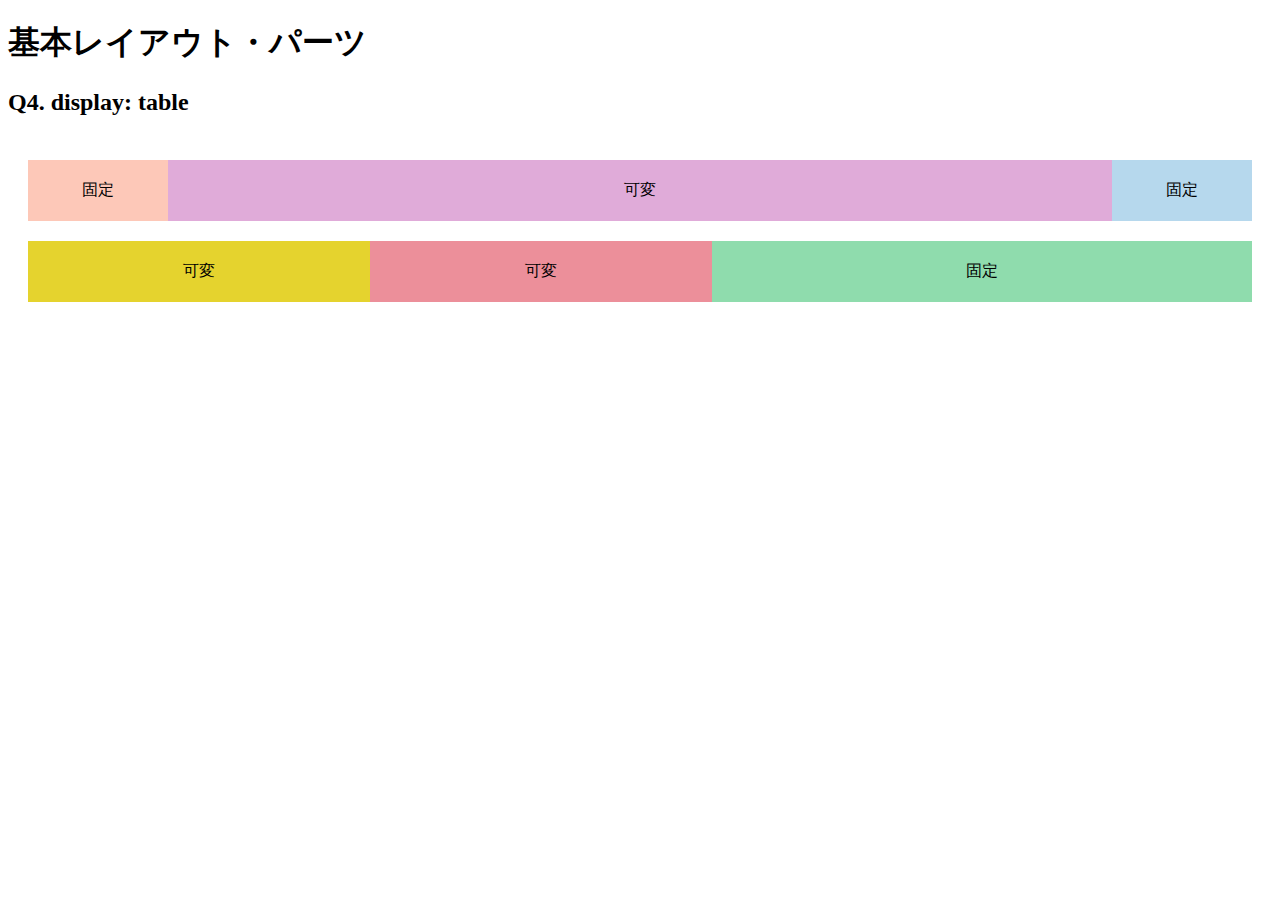
==== layout_parts/q4/index.html @ 235e71d5 "q1~10 解答記入" ====
<!DOCTYPE html>
<html>
  <head>
    <meta charset="utf-8">
    <meta http-equiv="X-UA-Compatible" content="IE=edge">
    <meta name="viewport" content="width=device-width, initial-scale=1.0, maximum-scale=1.0, user-scalable=no">
    <meta name="format-detection" content="telephone=no">
    <title>基本レイアウト・パーツ</title>
    <link rel="stylesheet" href="http://gizumo-inc.github.io/sample/front-lesson/layout_parts_new/assets/css/reset.css">
    <link rel="stylesheet" href="http://gizumo-inc.github.io/sample/front-lesson/layout_parts_new/assets/css/base.css">
    <link rel="stylesheet" href="css/style.css">
  </head>
  <body>
    <div class="wrapper">
      <h1 class="title">基本レイアウト・パーツ</h1>
      <h2 class="headline">
        <p class="headline__text">Q4. display: table</p>
      </h2>
      <div class="box">
        <!--
             Webサイトを作る際、「メインコンテンツはウィンドウの横幅に応じて伸縮するけれどサイドバーは常に固定値」といったようなレイアウトをすることが多々あります。
             そのようなときに、ウィンドウサイズに対して固定のものと可変のものを横に並べるやり方がわからないとレイアウトができません。
             display: tableを使うことで実現することができるのでやってみましょう。
             固定と書いてあるdivはウィンドウサイズが変わっても横幅が変化せず、可変と書いてあるdivはウィンドウサイズの変化に合わせて横幅が変化するようにスタイルをあてます。

             今回もHTMLは記述してあるので、新たにclassを付与してスタイルをあててください。
             .q4のdivにスタイルを当てる場合は、.q4に当てるのではなく新たにclassを付与してスタイルをあててください。

             ■この問題で使う大事なプロパティ
             ・display: table
             ・display: table-cell
        -->
        <!-- 回答はクラスq4の要素の中に書いてね -->
        <!-- すでについてるクラスにはstyleを指定しない。styleをつける場合は自分で新たにクラスをつけること -->
        <!-- 新たにタグは追加しなくてもできます。 -->
        <div class="q4">
            <div class="table">
              <div class="table__cell is-pink">固定</div>
              <div class="table__cell is-purple">可変</div>
              <div class="table__cell is-blue">固定</div>
            </div>
          
            <div class="table">
              <div class="table__cell is-yellow">可変</div>
              <div class="table__cell is-red">可変</div>
              <div class="table__cell is-green">固定</div>
            </div>
        </div>
        <!-- 回答はクラスq4の要素の中に書いてね -->
      </div>
    </div>
  </body>
</html>
---- layout_parts/q4/css/style.css ----
@charset "UTF-8";

.table__cell.is-pink{
  width: 100px;
  background-color: #fdc8b8;
}
.table__cell.is-purple{
  background-color: #e0abd9;
}
.table__cell.is-blue{
  width: 100px;
  background-color: #b6d8ed;
}
.table__cell.is-yellow{
  background-color: #e5d32e;
}
.table__cell.is-red{
  background-color: #ec8f9a;
}
.table__cell.is-green{
  width: 500px;
  background-color: #8fdcad;
}
.table__cell{
  display: table-cell;
  padding: 20px;
  text-align: center;
}
.table{
  display: table;
  width: 100%;
  margin-top: 20px;
}
.q4{
  padding: 20px;
}
.table:first-child{
  margin-top: 0;
}

/* 回答はここに書いてね */

/* 回答はここに書いてね */
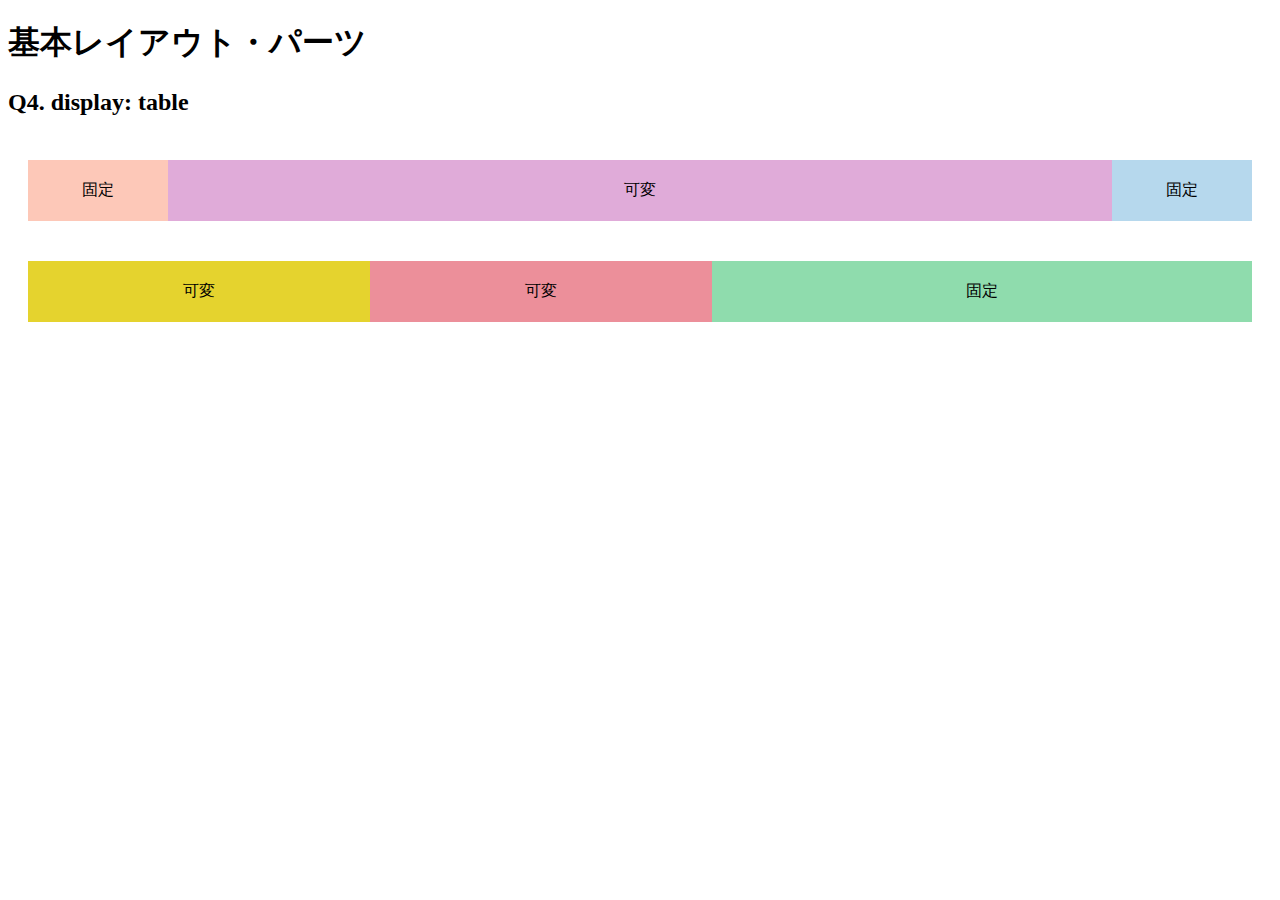
==== commit 133cf8ba: "q2...q２クラスを残したまま、メインのクラスを追加 q3...28.29.30行目の削除　8.31行目の統合　 q4...q2と同じ修正 q5...q2と同じ修正 q6...78行目の削除　 q7" ====
--- a/layout_parts/q4/index.html
+++ b/layout_parts/q4/index.html
@@ -34,17 +34,20 @@
         <!-- すでについてるクラスにはstyleを指定しない。styleをつける場合は自分で新たにクラスをつけること -->
         <!-- 新たにタグは追加しなくてもできます。 -->
         <div class="q4">
+          <div class="q4-box">
             <div class="table">
               <div class="table__cell is-pink">固定</div>
               <div class="table__cell is-purple">可変</div>
               <div class="table__cell is-blue">固定</div>
             </div>
-          
+          </div>
+          <div class="q4-box">
             <div class="table">
               <div class="table__cell is-yellow">可変</div>
               <div class="table__cell is-red">可変</div>
               <div class="table__cell is-green">固定</div>
             </div>
+          </div>
         </div>
         <!-- 回答はクラスq4の要素の中に書いてね -->
       </div>
--- a/layout_parts/q4/css/style.css
+++ b/layout_parts/q4/css/style.css
@@ -31,7 +31,7 @@
   width: 100%;
   margin-top: 20px;
 }
-.q4{
+.q4-box{
   padding: 20px;
 }
 .table:first-child{
